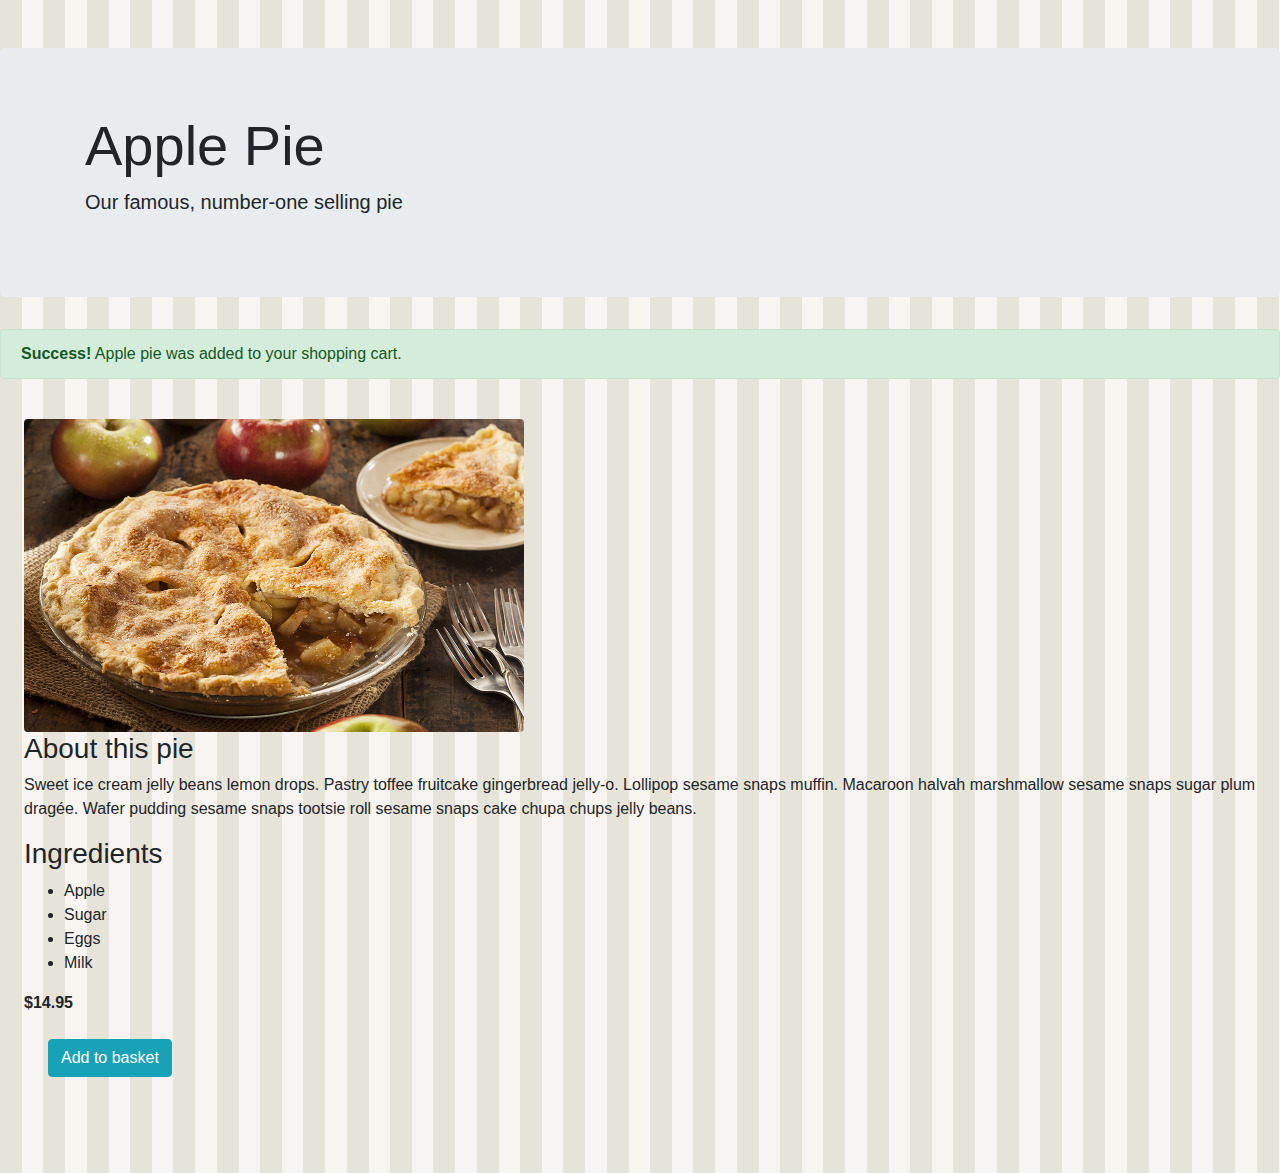
==== index.html @ f199c0d0 "first commit" ====
<!DOCTYPE html>
<html>
<head>
    <meta charset="utf-8">
    <meta name="viewport" content="width=device-width, initial-scale=1.0, user-scalable=no">
    <title>Amanda's Pie Shop</title>
    <link rel="stylesheet" href="https://stackpath.bootstrapcdn.com/bootstrap/4.5.2/css/bootstrap.min.css">
    <link rel="stylesheet" href="assets/css/style.css">
</head>
<body>
    <main role="main">
        <div>
            <div class="jumbotron">
                <div class="container">
                    <h1 class="display-4">Apple Pie</h1>
                    <p class="lead">Our famous, number-one selling pie</p>
                </div>
            </div>
        </div>

            <!-- <h1 class="m-3">Apple pie
                <small>Our famous, number-one selling pie.</small>
            </h1>  -->
            
            <div class="alert alert-success">
                <strong>Success!</strong> Apple pie was added to your shopping cart.
            </div>

            <div class="p-4">
                <div>
                    <img src="assets/images/applepie.jpg" class="rounded" width="500" alt="Image of apple pie">
                </div>

                <div>
                    <h3>About this pie</h3>
                    <p>Sweet ice cream jelly beans lemon drops. Pastry toffee fruitcake gingerbread jelly-o.
                        Lollipop sesame snaps muffin. Macaroon halvah marshmallow sesame snaps sugar plum dragée.
                        Wafer pudding sesame snaps tootsie roll sesame snaps cake chupa chups jelly beans.</p>
                    <h3>Ingredients</h3>
                    <ul>
                        <li>Apple</li>
                        <li>Sugar</li>
                        <li>Eggs</li>
                        <li>Milk</li>
                    </ul>
                    <div>
                        <div>
                            <strong>$14.95</strong>
                        </div>
                        <div >
                            <a type="button" href="shoppingbasket.html" class="btn btn-info m-4">
                                Add to basket
                            </a>
                        </div>
                    </div>
                </div>
            </div>
        </div>
    </main>
</body>
</html>
---- assets/css/style.css ----
body{
    padding-top: 3rem;
    padding-bottom: 3rem;
    background-image: url('../images/pattern.png');
    background-repeat: repeat;
}
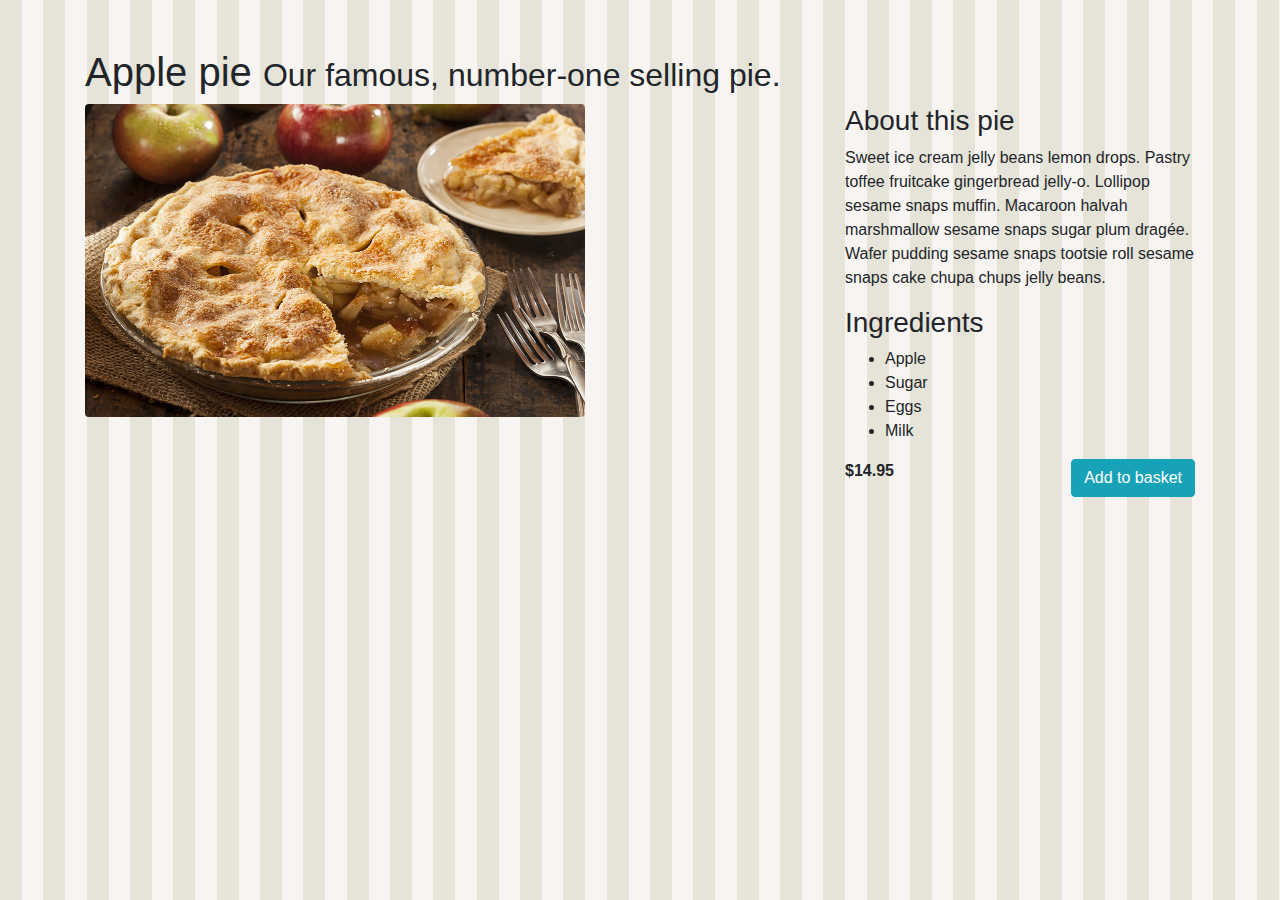
==== commit 87a892e4: "bootstrap exercises" ====
--- a/index.html
+++ b/index.html
@@ -9,29 +9,17 @@
 </head>
 <body>
     <main role="main">
-        <div>
-            <div class="jumbotron">
-                <div class="container">
-                    <h1 class="display-4">Apple Pie</h1>
-                    <p class="lead">Our famous, number-one selling pie</p>
-                </div>
-            </div>
-        </div>
+        <div class="container">
+            <h1>Apple pie
+                <small>Our famous, number-one selling pie.</small>
+            </h1> 
 
-            <!-- <h1 class="m-3">Apple pie
-                <small>Our famous, number-one selling pie.</small>
-            </h1>  -->
-            
-            <div class="alert alert-success">
-                <strong>Success!</strong> Apple pie was added to your shopping cart.
-            </div>
-
-            <div class="p-4">
-                <div>
+            <div class="row">
+                <div class="col-md-8">
                     <img src="assets/images/applepie.jpg" class="rounded" width="500" alt="Image of apple pie">
                 </div>
 
-                <div>
+                <div class="col-md-4">
                     <h3>About this pie</h3>
                     <p>Sweet ice cream jelly beans lemon drops. Pastry toffee fruitcake gingerbread jelly-o.
                         Lollipop sesame snaps muffin. Macaroon halvah marshmallow sesame snaps sugar plum dragée.
@@ -43,12 +31,12 @@
                         <li>Eggs</li>
                         <li>Milk</li>
                     </ul>
-                    <div>
-                        <div>
+                    <div class="row">
+                        <div class="col-md-4">
                             <strong>$14.95</strong>
                         </div>
-                        <div >
-                            <a type="button" href="shoppingbasket.html" class="btn btn-info m-4">
+                        <div class="col-md-8">
+                            <a type="button" href="shoppingbasket.html" class="btn btn-info float-right">
                                 Add to basket
                             </a>
                         </div>
